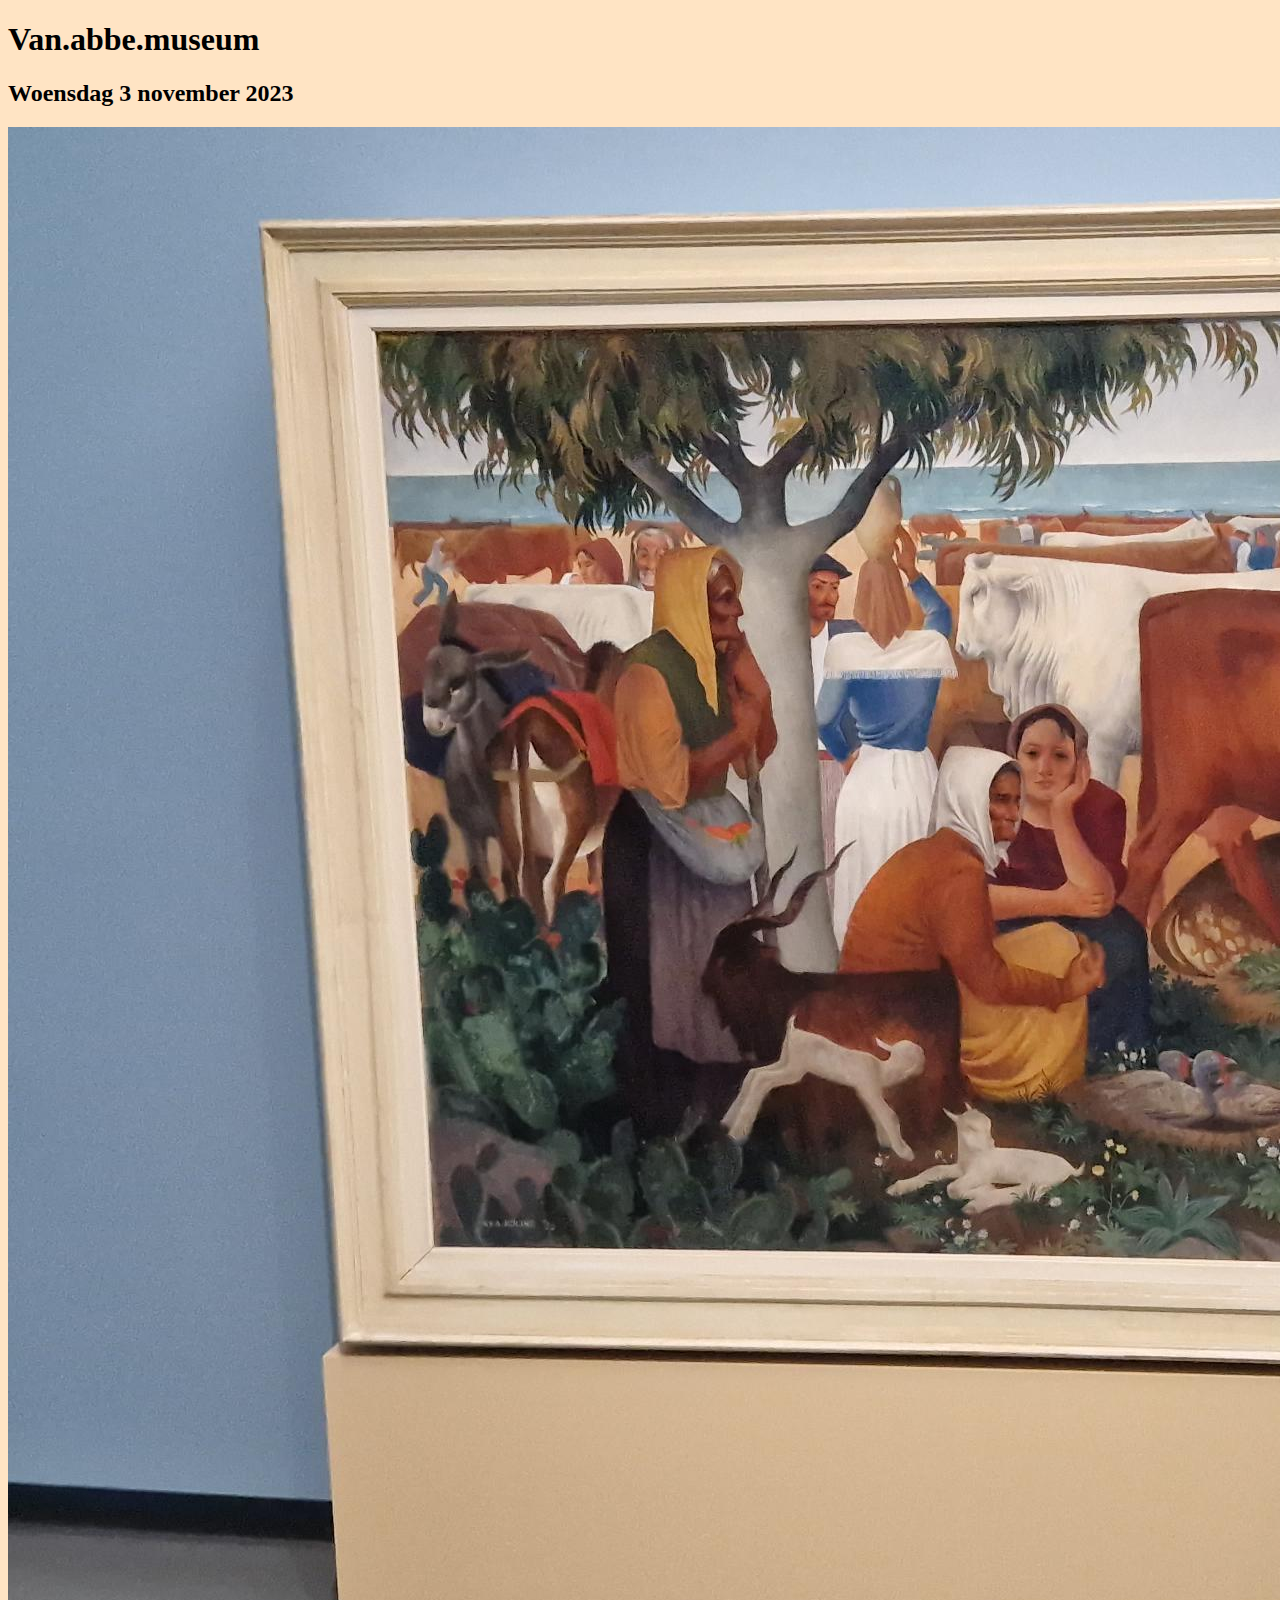
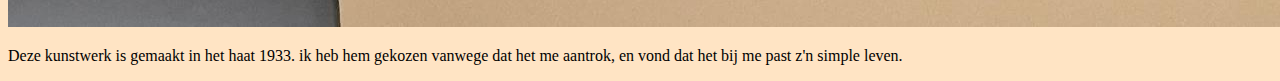
==== index.html @ 6fa423ba "replace html" ====
<!DOCTYPE html>
<html lang="en">
<head>
    <meta charset="UTF-8">
    <meta name="viewport" content="width=device-width, initial-scale=1.0">
    <title>Document</title>
    <link rel="stylesheet" href="style.css">
    
</head>
<body>
    <h1>Van.abbe.museum</h1>
    <h2>Woensdag 3 november 2023</h2>
    <img src="img/img1.png" alt="Siciliaanse jaarmarkt">
    <p> Deze kunstwerk is gemaakt in het haat 1933. ik heb hem gekozen vanwege dat het me aantrok,
    en vond dat het bij me past z'n simple leven.</p>
</body>
</html>
---- style.css ----
Body
{
 background-color: bisque;
}
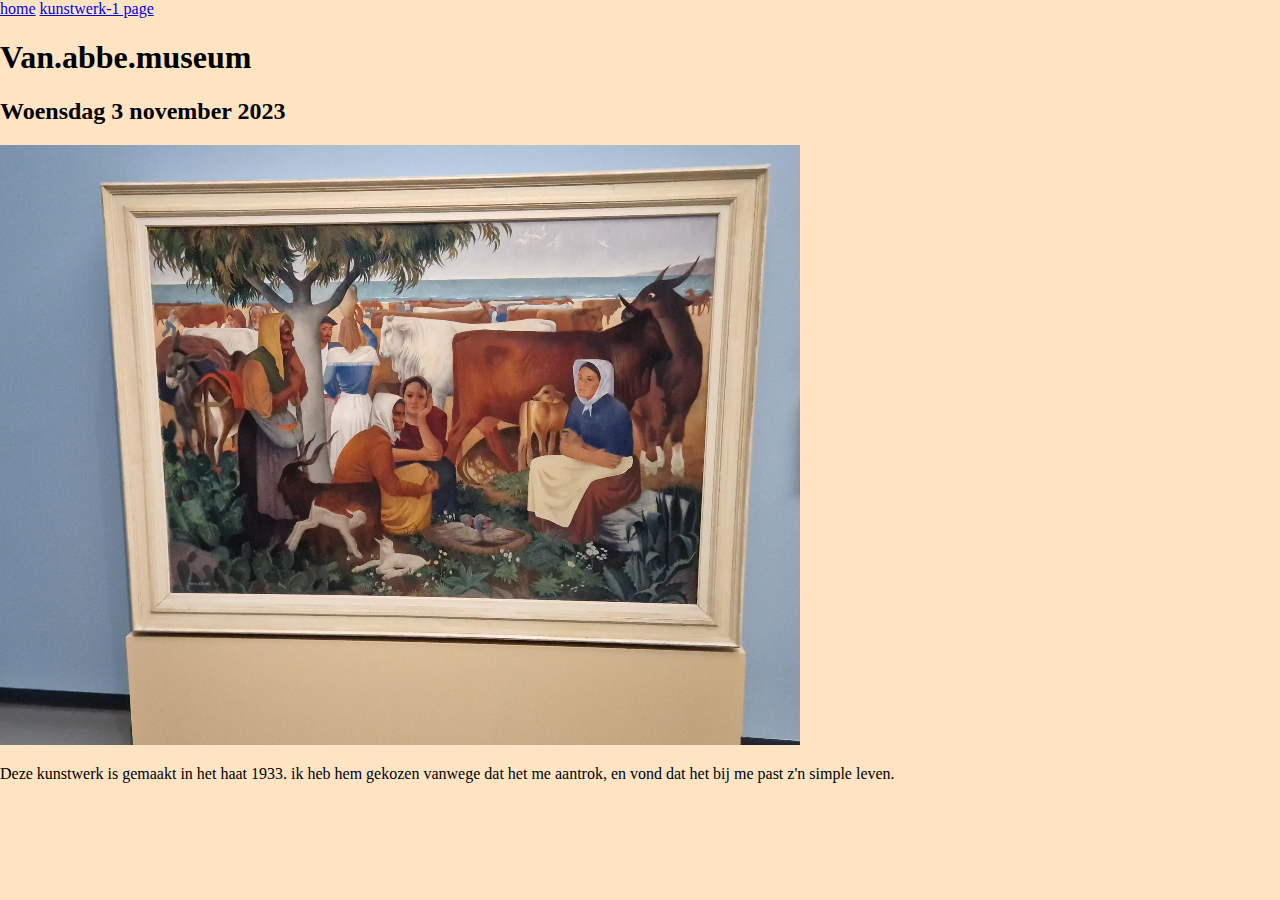
==== commit 830f8ada: "me" ====
--- a/index.html
+++ b/index.html
@@ -3,11 +3,17 @@
 <head>
     <meta charset="UTF-8">
     <meta name="viewport" content="width=device-width, initial-scale=1.0">
-    <title>Document</title>
+    <title>Home</title>
     <link rel="stylesheet" href="style.css">
     
 </head>
 <body>
+    <div id="mainContainer">
+        <div id="navigation">
+            <a href="/">home</a>
+            <a href="foto2.html">kunstwerk-1 page</a>
+        </div>
+
     <h1>Van.abbe.museum</h1>
     <h2>Woensdag 3 november 2023</h2>
     <img src="img/img1.png" alt="Siciliaanse jaarmarkt">
--- a/style.css
+++ b/style.css
@@ -1,4 +1,6 @@
-Body
+body
 {
  background-color: bisque;
+ margin: 0px auto;
+ padding: 10px auto;
 }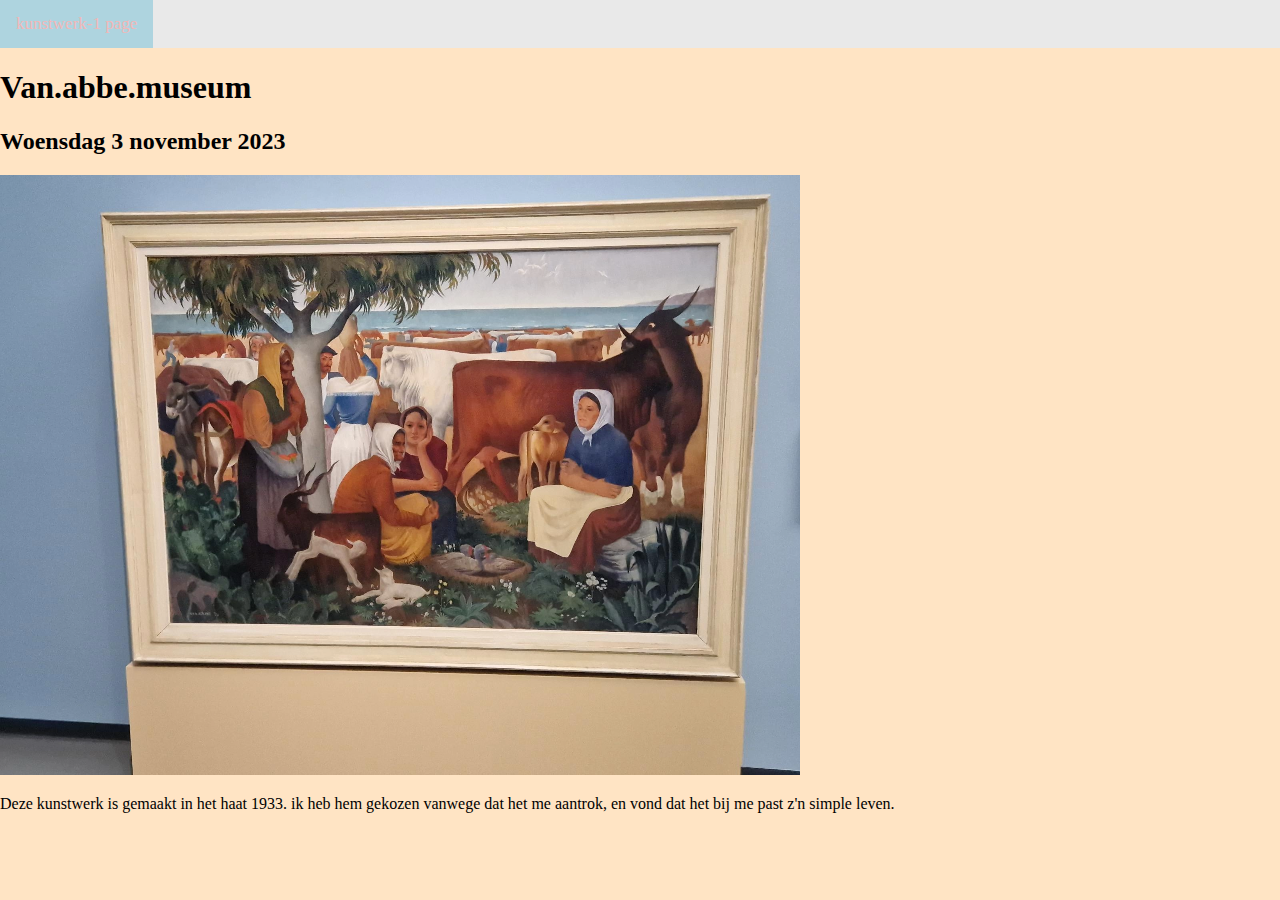
==== commit d789b148: "me" ====
--- a/index.html
+++ b/index.html
@@ -8,12 +8,9 @@
     
 </head>
 <body>
-    <div id="mainContainer">
-        <div id="navigation">
-            <a href="/">home</a>
-            <a href="foto2.html">kunstwerk-1 page</a>
-        </div>
-
+    <div class="topnav">
+        <a href="foto2.html">kunstwerk-1 page</a>
+    </div>
     <h1>Van.abbe.museum</h1>
     <h2>Woensdag 3 november 2023</h2>
     <img src="img/img1.png" alt="Siciliaanse jaarmarkt">
--- a/style.css
+++ b/style.css
@@ -3,4 +3,37 @@
  background-color: bisque;
  margin: 0px auto;
  padding: 10px auto;
-}+}
+.topnav {
+    overflow: hidden;
+    background-color: #e9e9e9;
+  }
+
+  .topnav a {
+    float: left;
+    display: block;
+    color: black;
+    text-align: center;
+    padding: 14px 16px;
+    text-decoration: none;
+    font-size: 17px;
+  }
+ 
+  .topnav a:hover {
+    background-color: #aed4df;
+    color: rgb(242, 183, 183);
+  }
+ 
+  .topnav a.active {
+    background-color: #000000;
+    color: white;
+  }
+
+  .topnav input[type=text] {
+    float: left;
+    padding: 6px;
+    border: none;
+    margin-top: 8px;
+    margin-right: 16px;
+    font-size: 17px;
+  }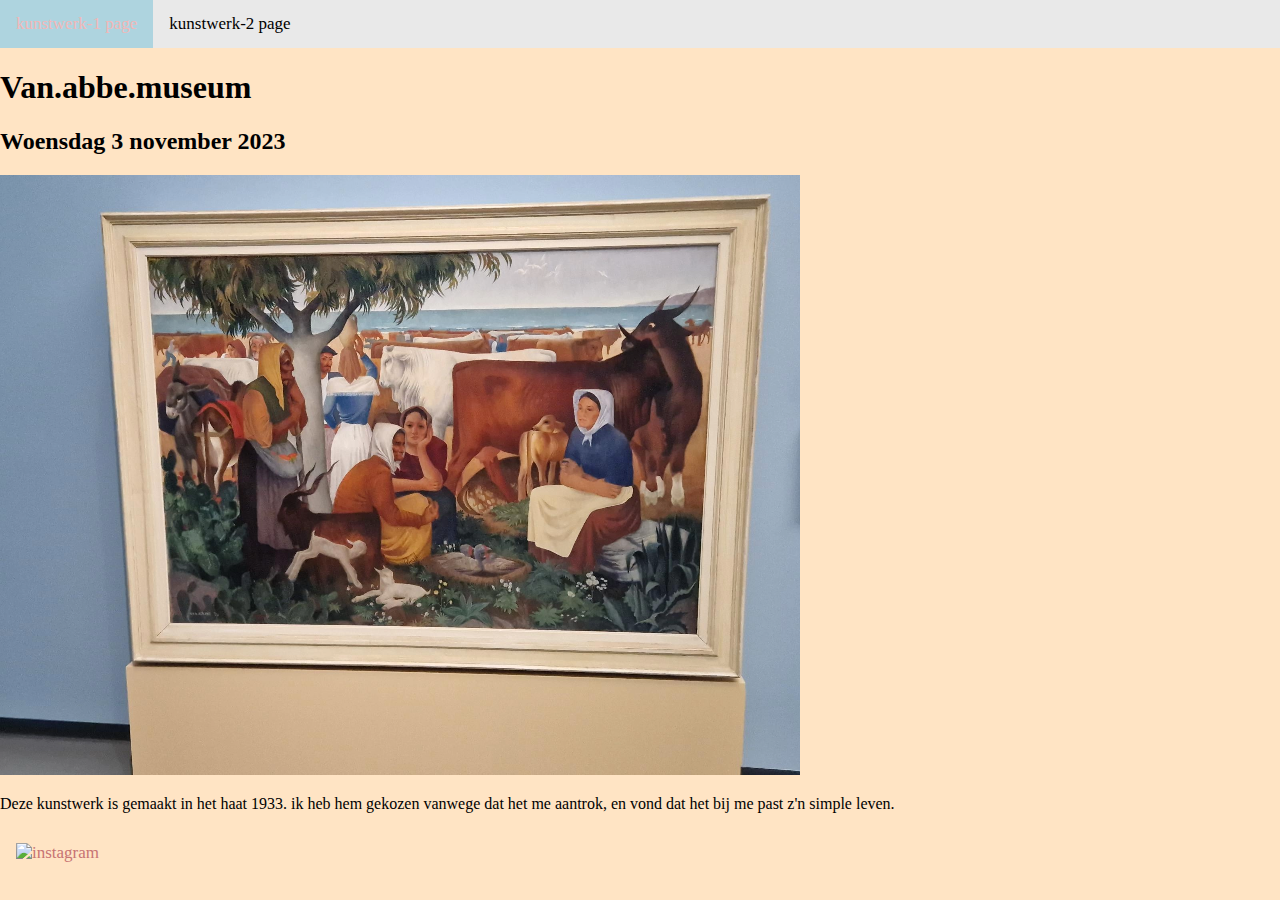
==== commit 698b5286: "me" ====
--- a/index.html
+++ b/index.html
@@ -10,11 +10,18 @@
 <body>
     <div class="topnav">
         <a href="foto2.html">kunstwerk-1 page</a>
+        <a href="foto3.html">kunstwerk-2 page</a>
     </div>
     <h1>Van.abbe.museum</h1>
     <h2>Woensdag 3 november 2023</h2>
     <img src="img/img1.png" alt="Siciliaanse jaarmarkt">
     <p> Deze kunstwerk is gemaakt in het haat 1933. ik heb hem gekozen vanwege dat het me aantrok,
     en vond dat het bij me past z'n simple leven.</p>
+
+    <div class="navbar">
+        <a href="" target="_blank"><img src="IMG/insta.png"
+          alt="instagram"></a>
+
+      </div>
 </body>
 </html>--- a/style.css
+++ b/style.css
@@ -36,4 +36,27 @@
     margin-top: 8px;
     margin-right: 16px;
     font-size: 17px;
-  }+  }
+
+  /* Style the links inside the navigation bar */
+.navbar a {
+  float: left;
+  display: block;
+  color: #c77373;
+  text-align: center;
+  padding: 14px 16px;
+  text-decoration: none;
+  font-size: 17px;
+}
+
+/* Change the color of links on hover */
+.navbar a:hover {
+  background-color:rgb(117, 189, 189);
+  color: rgb(255, 255, 255);
+}
+
+/* Add a color to the active/current link */
+.navbar a.active {
+  background-color: #7eaa04;
+  color: rgb(255, 255, 255);
+}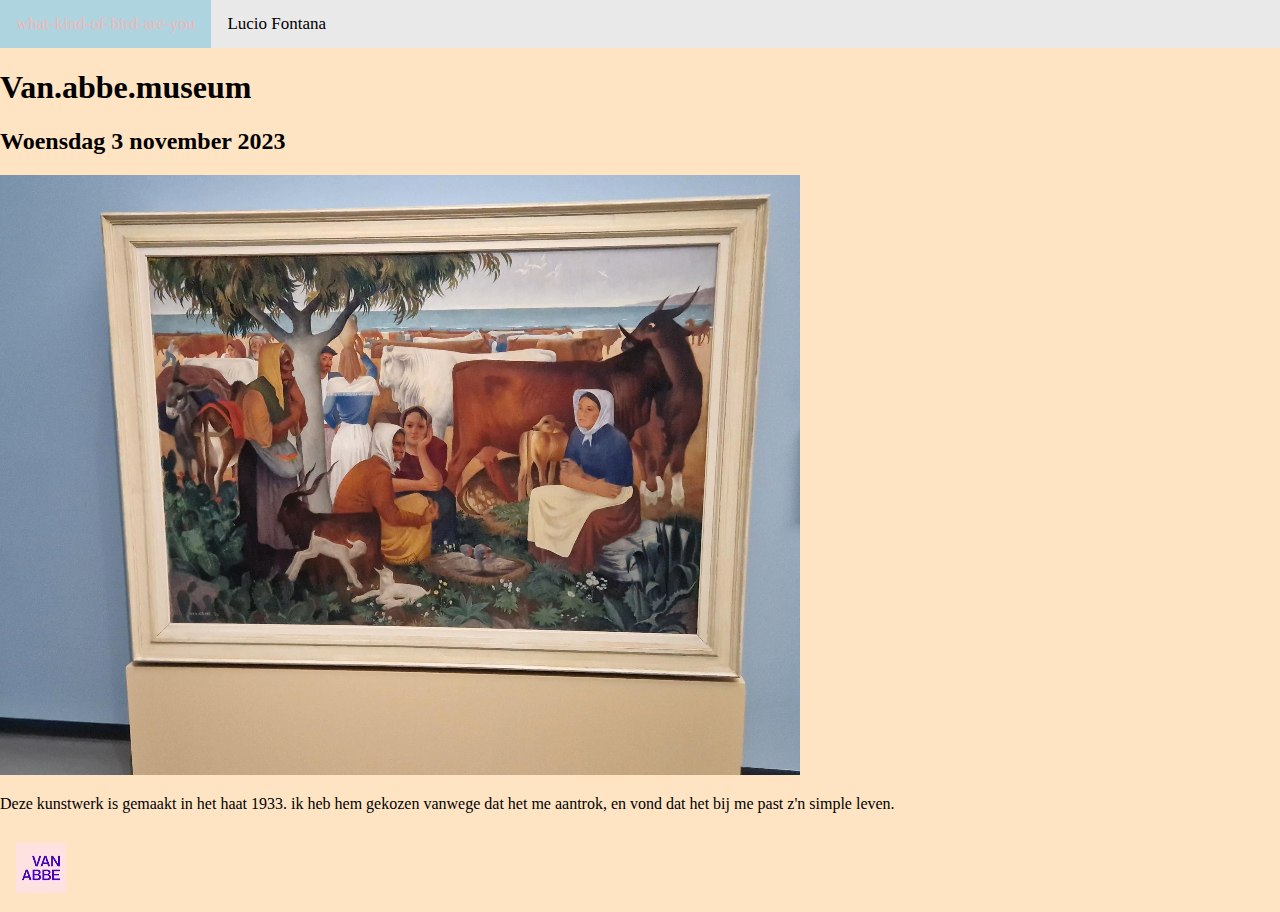
==== commit 1bcb86ac: "me" ====
--- a/index.html
+++ b/index.html
@@ -9,8 +9,8 @@
 </head>
 <body>
     <div class="topnav">
-        <a href="foto2.html">kunstwerk-1 page</a>
-        <a href="foto3.html">kunstwerk-2 page</a>
+        <a href="foto2.html">what-kind-of-bird-are-you</a>
+        <a href="foto3.html">Lucio Fontana</a>
     </div>
     <h1>Van.abbe.museum</h1>
     <h2>Woensdag 3 november 2023</h2>
@@ -19,8 +19,8 @@
     en vond dat het bij me past z'n simple leven.</p>
 
     <div class="navbar">
-        <a href="" target="_blank"><img src="IMG/insta.png"
-          alt="instagram"></a>
+        <a href=" https://vanabbemuseum.nl"
+        target="_blank"><img src="img/Naamloos.png"></a>
 
       </div>
 </body>
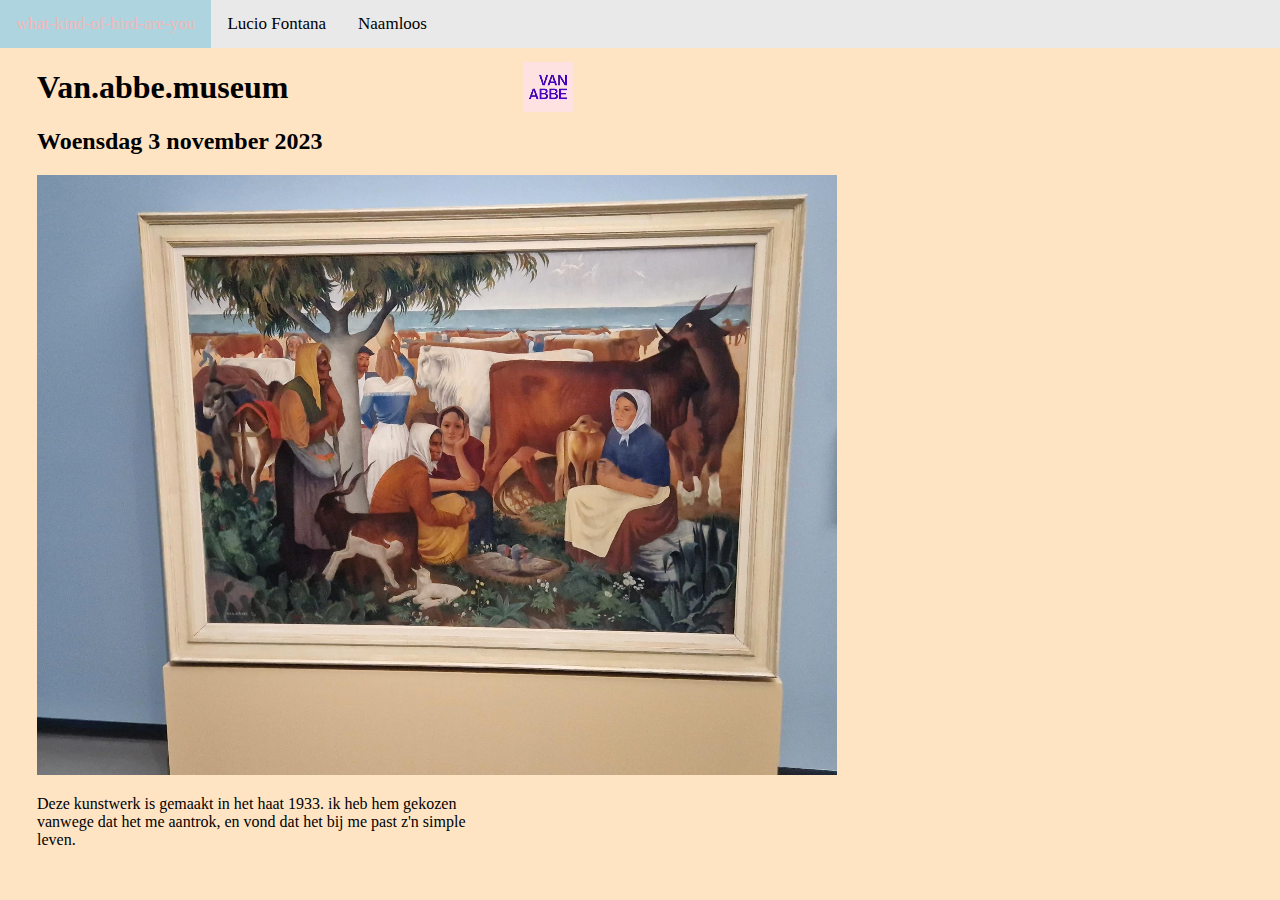
==== commit 696f0d09: "me" ====
--- a/index.html
+++ b/index.html
@@ -11,13 +11,16 @@
     <div class="topnav">
         <a href="foto2.html">what-kind-of-bird-are-you</a>
         <a href="foto3.html">Lucio Fontana</a>
+        <a href="foto4.html">Naamloos</a>
     </div>
+
+    <div id="mainContainer">
     <h1>Van.abbe.museum</h1>
     <h2>Woensdag 3 november 2023</h2>
     <img src="img/img1.png" alt="Siciliaanse jaarmarkt">
     <p> Deze kunstwerk is gemaakt in het haat 1933. ik heb hem gekozen vanwege dat het me aantrok,
     en vond dat het bij me past z'n simple leven.</p>
-
+    </div>
     <div class="navbar">
         <a href=" https://vanabbemuseum.nl"
         target="_blank"><img src="img/Naamloos.png"></a>
--- a/style.css
+++ b/style.css
@@ -59,4 +59,10 @@
 .navbar a.active {
   background-color: #7eaa04;
   color: rgb(255, 255, 255);
+}
+
+#mainContainer {
+  width: 470px;
+  float: left;
+  margin: 0px 0px 0px 37px;
 }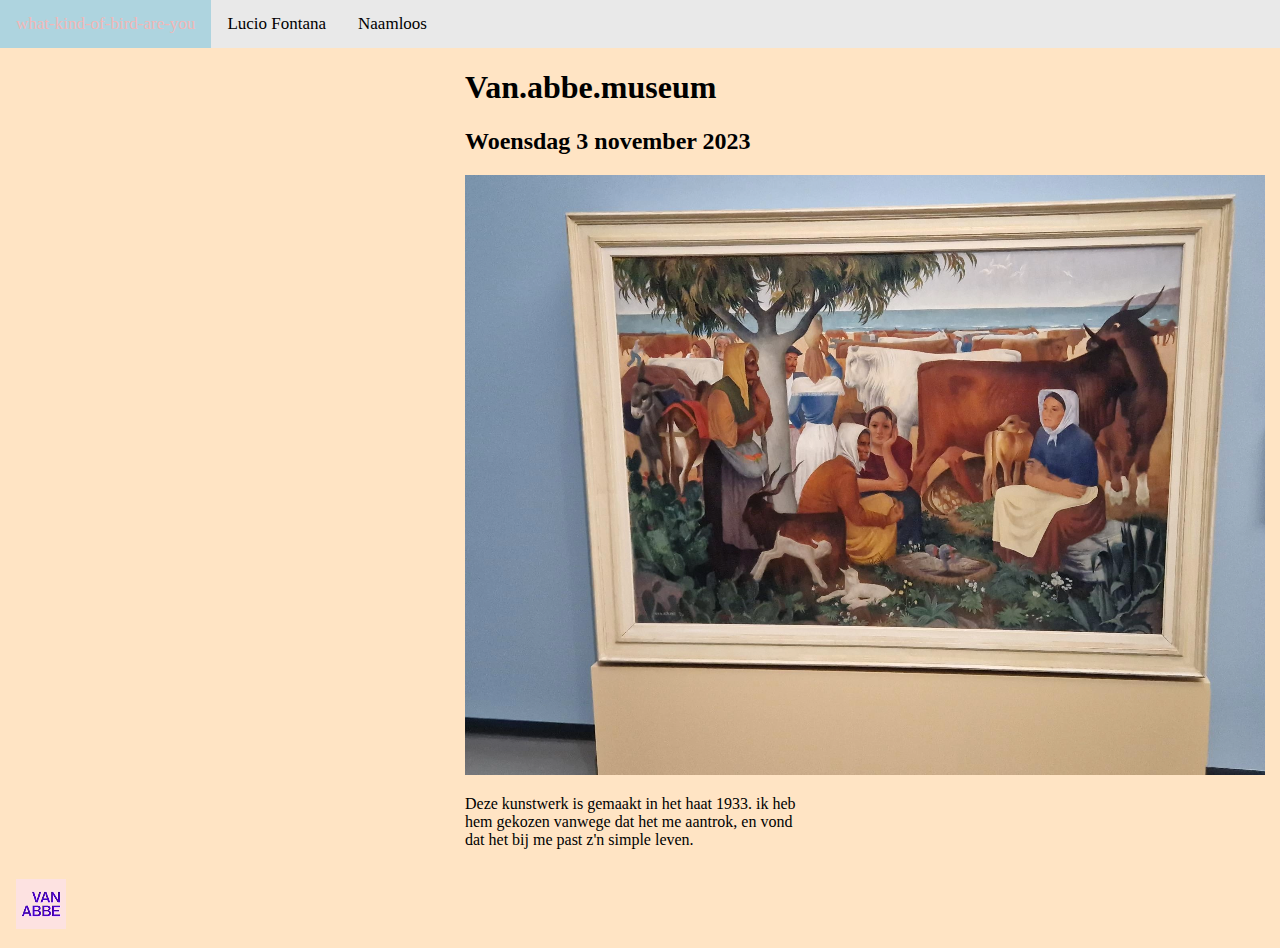
==== commit c12970c7: "me" ====
--- a/index.html
+++ b/index.html
@@ -25,6 +25,6 @@
         <a href=" https://vanabbemuseum.nl"
         target="_blank"><img src="img/Naamloos.png"></a>
 
-      </div>
+    </div>
 </body>
 </html>--- a/style.css
+++ b/style.css
@@ -62,7 +62,6 @@
 }
 
 #mainContainer {
-  width: 470px;
-  float: left;
-  margin: 0px 0px 0px 37px;
+  width: 350px;
+  margin: 0px auto;
 }